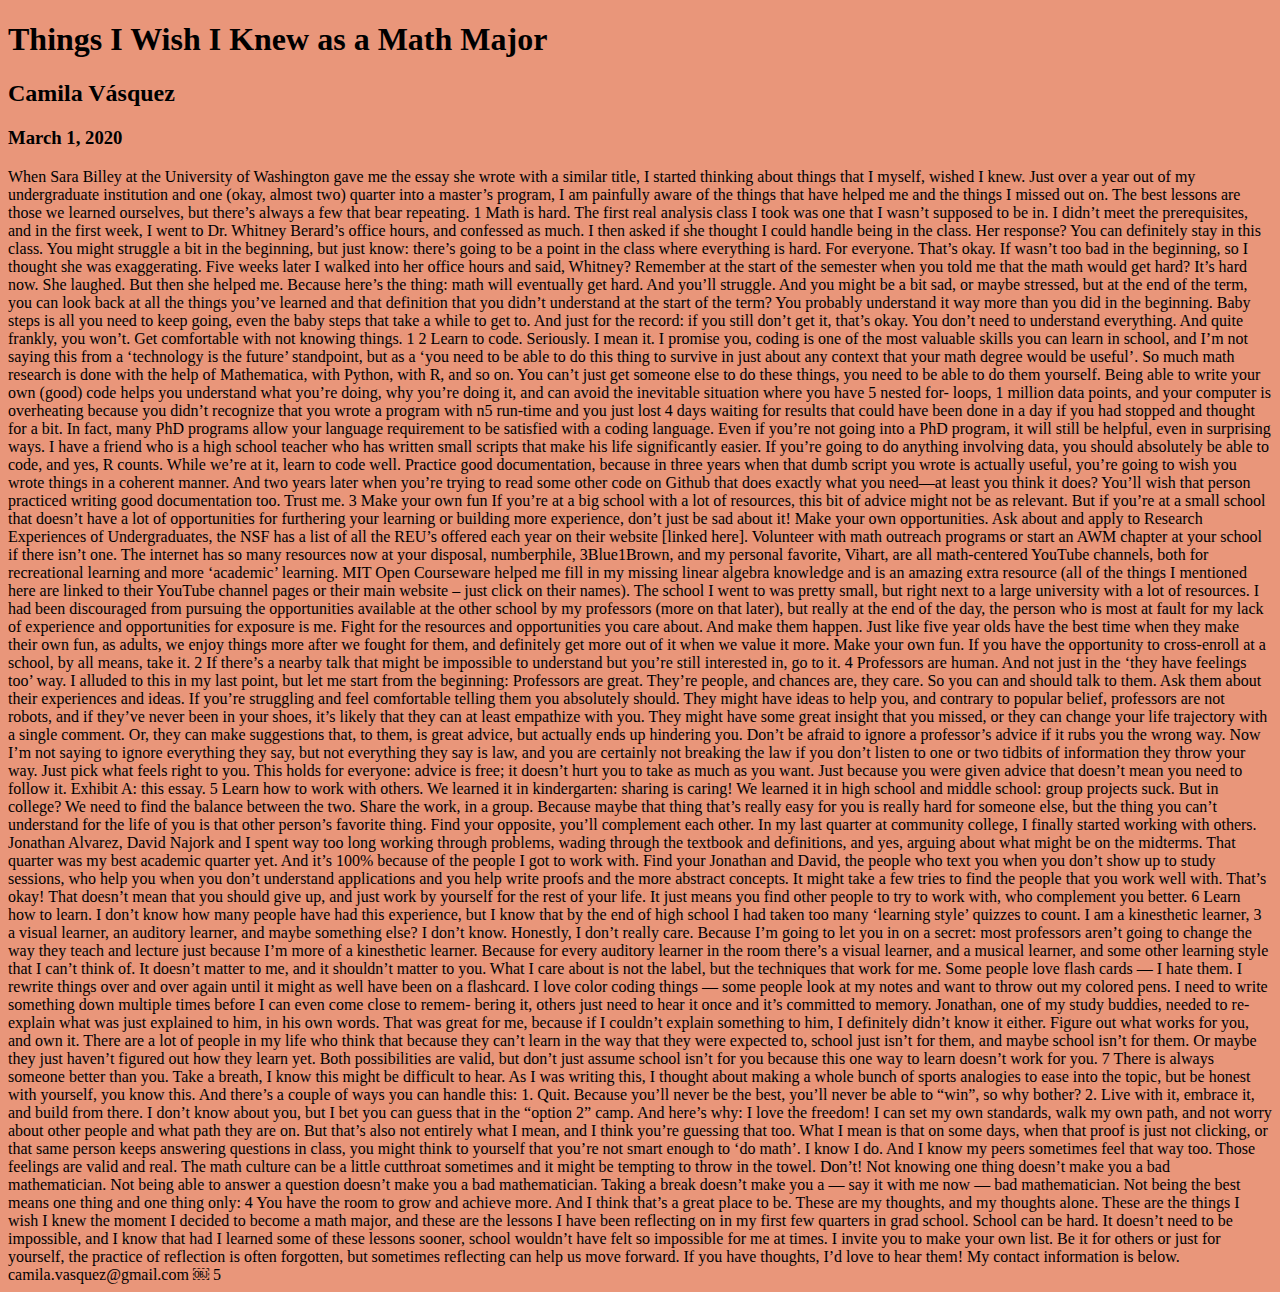
==== advice/index.html @ 8defc581 "more skeleton building" ====
<!DOCTYPE html>

<html>
  <head>
    <meta charset="utf-8">
    <link rel="stylesheet" href="/main.css">
    <title>Advice!</title>
  </head>
  <body>
      <h1>
      Things I Wish I Knew as a Math Major    
      </h1>
      <h2>
      Camila V&aacute;squez     
      </h2>
     <h3>
        March 1, 2020 
     </h3>
    
    When Sara Billey at the University of Washington gave me the essay she wrote with a similar title, 
    I started thinking about things that I myself, wished I knew. 
    Just over a year out of my undergraduate institution and one (okay, almost two) 
    quarter into a master’s program, I am painfully aware of the things that have
     helped me and the things I missed out on. The best lessons are those we 
     learned ourselves, but there’s always a few that bear repeating. 
    1 Math is hard. 
    The first real analysis class I took was one that I wasn’t supposed to be in. I didn’t meet the prerequisites, and in the first week, I went to Dr. Whitney Berard’s office hours, and confessed as much. I then asked if she thought I could handle being in the class. Her response? 
    You can definitely stay in this class. You might struggle a bit in the beginning, but just know: there’s going to be a point in the class where everything is hard. For everyone. That’s okay. 
    If wasn’t too bad in the beginning, so I thought she was exaggerating. Five weeks later I walked into her office hours and said, 
    Whitney? Remember at the start of the semester when you told me that the math would get hard? It’s hard now. 
    She laughed. But then she helped me. 
    Because here’s the thing: math will eventually get hard. And you’ll struggle. And you might be a bit sad, or maybe stressed, but at the end of the term, you can look back at all the things you’ve learned and that definition that you didn’t understand at the start of the term? You probably understand it way more than you did in the beginning. Baby steps is all you need to keep going, even the baby steps that take a while to get to. And just for the record: if you still don’t get it, that’s okay. You don’t need to understand everything. And quite frankly, you won’t. Get comfortable with not knowing things. 
    1 
    2 Learn to code. Seriously. I mean it. 
    I promise you, coding is one of the most valuable skills you can learn in school, and I’m not saying this from a ‘technology is the future’ standpoint, but as a ‘you need to be able to do this thing to survive in just about any context that your math degree would be useful’. 
    So much math research is done with the help of Mathematica, with Python, with R, and so on. You can’t just get someone else to do these things, you need to be able to do them yourself. Being able to write your own (good) code helps you understand what you’re doing, why you’re doing it, and can avoid the inevitable situation where you have 5 nested for- loops, 1 million data points, and your computer is overheating because you didn’t recognize that you wrote a program with n5 run-time and you just lost 4 days waiting for results that could have been done in a day if you had stopped and thought for a bit. In fact, many PhD programs allow your language requirement to be satisfied with a coding language. 
    Even if you’re not going into a PhD program, it will still be helpful, even in surprising ways. I have a friend who is a high school teacher who has written small scripts that make his life significantly easier. If you’re going to do anything involving data, you should absolutely be able to code, and yes, R counts. 
    While we’re at it, learn to code well. Practice good documentation, because in three years when that dumb script you wrote is actually useful, you’re going to wish you wrote things in a coherent manner. And two years later when you’re trying to read some other code on Github that does exactly what you need—at least you think it does? You’ll wish that person practiced writing good documentation too. Trust me. 
    3 Make your own fun 
    If you’re at a big school with a lot of resources, this bit of advice might not be as relevant. But if you’re at a small school that doesn’t have a lot of opportunities for furthering your learning or building more experience, don’t just be sad about it! Make your own opportunities. Ask about and apply to Research Experiences of Undergraduates, the NSF has a list of all the REU’s offered each year on their website [linked here]. Volunteer with math outreach programs or start an AWM chapter at your school if there isn’t one. 
    The internet has so many resources now at your disposal, numberphile, 3Blue1Brown, and my personal favorite, Vihart, are all math-centered YouTube channels, both for recreational learning and more ‘academic’ learning. MIT Open Courseware helped me fill in my missing linear algebra knowledge and is an amazing extra resource (all of the things I mentioned here are linked to their YouTube channel pages or their main website – just click on their names). 
    The school I went to was pretty small, but right next to a large university with a lot of resources. I had been discouraged from pursuing the opportunities available at the other school by my professors (more on that later), but really at the end of the day, the person who is most at fault for my lack of experience and opportunities for exposure is me. Fight for the resources and opportunities you care about. And make them happen. Just like five year olds have the best time when they make their own fun, as adults, we enjoy things more after we fought for them, and definitely get more out of it when we value it more. Make your own fun. If you have the opportunity to cross-enroll at a school, by all means, take it. 
    2 
    If there’s a nearby talk that might be impossible to understand but you’re still interested in, go to it. 
    4 Professors are human. And not just in the ‘they have feelings too’ way. 
    I alluded to this in my last point, but let me start from the beginning: Professors are great. They’re people, and chances are, they care. So you can and should talk to them. Ask them about their experiences and ideas. If you’re struggling and feel comfortable telling them you absolutely should. They might have ideas to help you, and contrary to popular belief, professors are not robots, and if they’ve never been in your shoes, it’s likely that they can at least empathize with you. They might have some great insight that you missed, or they can change your life trajectory with a single comment. 
    Or, they can make suggestions that, to them, is great advice, but actually ends up hindering you. Don’t be afraid to ignore a professor’s advice if it rubs you the wrong way. Now I’m not saying to ignore everything they say, but not everything they say is law, and you are certainly not breaking the law if you don’t listen to one or two tidbits of information they throw your way. Just pick what feels right to you. This holds for everyone: advice is free; it doesn’t hurt you to take as much as you want. Just because you were given advice that doesn’t mean you need to follow it. 
    Exhibit A: this essay. 
    5 Learn how to work with others. 
    We learned it in kindergarten: sharing is caring! We learned it in high school and middle school: group projects suck. But in college? We need to find the balance between the two. Share the work, in a group. 
    Because maybe that thing that’s really easy for you is really hard for someone else, but the thing you can’t understand for the life of you is that other person’s favorite thing. Find your opposite, you’ll complement each other. 
    In my last quarter at community college, I finally started working with others. Jonathan Alvarez, David Najork and I spent way too long working through problems, wading through the textbook and definitions, and yes, arguing about what might be on the midterms. That quarter was my best academic quarter yet. And it’s 100% because of the people I got to work with. Find your Jonathan and David, the people who text you when you don’t show up to study sessions, who help you when you don’t understand applications and you help write proofs and the more abstract concepts. 
    It might take a few tries to find the people that you work well with. That’s okay! That doesn’t mean that you should give up, and just work by yourself for the rest of your life. It just means you find other people to try to work with, who complement you better. 
    6 Learn how to learn. 
    I don’t know how many people have had this experience, but I know that by the end of high school I had taken too many ‘learning style’ quizzes to count. I am a kinesthetic learner, 
    3 
    a visual learner, an auditory learner, and maybe something else? I don’t know. Honestly, I don’t really care. 
    Because I’m going to let you in on a secret: most professors aren’t going to change the way they teach and lecture just because I’m more of a kinesthetic learner. Because for every auditory learner in the room there’s a visual learner, and a musical learner, and some other learning style that I can’t think of. It doesn’t matter to me, and it shouldn’t matter to you. 
    What I care about is not the label, but the techniques that work for me. Some people love flash cards — I hate them. I rewrite things over and over again until it might as well have been on a flashcard. 
    I love color coding things — some people look at my notes and want to throw out my colored pens. 
    I need to write something down multiple times before I can even come close to remem- bering it, others just need to hear it once and it’s committed to memory. 
    Jonathan, one of my study buddies, needed to re-explain what was just explained to him, in his own words. That was great for me, because if I couldn’t explain something to him, I definitely didn’t know it either. 
    Figure out what works for you, and own it. There are a lot of people in my life who think that because they can’t learn in the way that they were expected to, school just isn’t for them, and maybe school isn’t for them. Or maybe they just haven’t figured out how they learn yet. Both possibilities are valid, but don’t just assume school isn’t for you because this one way to learn doesn’t work for you. 
    7 There is always someone better than you. 
    Take a breath, I know this might be difficult to hear. 
    As I was writing this, I thought about making a whole bunch of sports analogies to ease into the topic, but be honest with yourself, you know this. And there’s a couple of ways you can handle this: 
    1. Quit. Because you’ll never be the best, you’ll never be able to “win”, so why bother? 
    2. Live with it, embrace it, and build from there. 
    I don’t know about you, but I bet you can guess that in the “option 2” camp. And here’s why: 
    I love the freedom! I can set my own standards, walk my own path, and not worry about other people and what path they are on. 
    But that’s also not entirely what I mean, and I think you’re guessing that too. 
    What I mean is that on some days, when that proof is just not clicking, or that same person keeps answering questions in class, you might think to yourself that you’re not smart enough to ‘do math’. I know I do. And I know my peers sometimes feel that way too. Those feelings are valid and real. The math culture can be a little cutthroat sometimes and it might be tempting to throw in the towel. Don’t! Not knowing one thing doesn’t make you a bad mathematician. Not being able to answer a question doesn’t make you a bad mathematician. Taking a break doesn’t make you a — say it with me now — bad mathematician. 
    Not being the best means one thing and one thing only: 4 
    You have the room to grow and achieve more. And I think that’s a great place to be. 
    These are my thoughts, and my thoughts alone. These are the things I wish I knew the moment I decided to become a math major, and these are the lessons I have been reflecting on in my first few quarters in grad school. School can be hard. It doesn’t need to be impossible, and I know that had I learned some of these lessons sooner, school wouldn’t have felt so impossible for me at times. I invite you to make your own list. Be it for others or just for yourself, the practice of reflection is often forgotten, but sometimes reflecting can help us move forward. If you have thoughts, I’d love to hear them! My contact information is below. 
    camila.vasquez@gmail.com 
    ￼
    5 
    
  </body>
</html>
---- main.css ----
body {
    background-color: darksalmon;

}
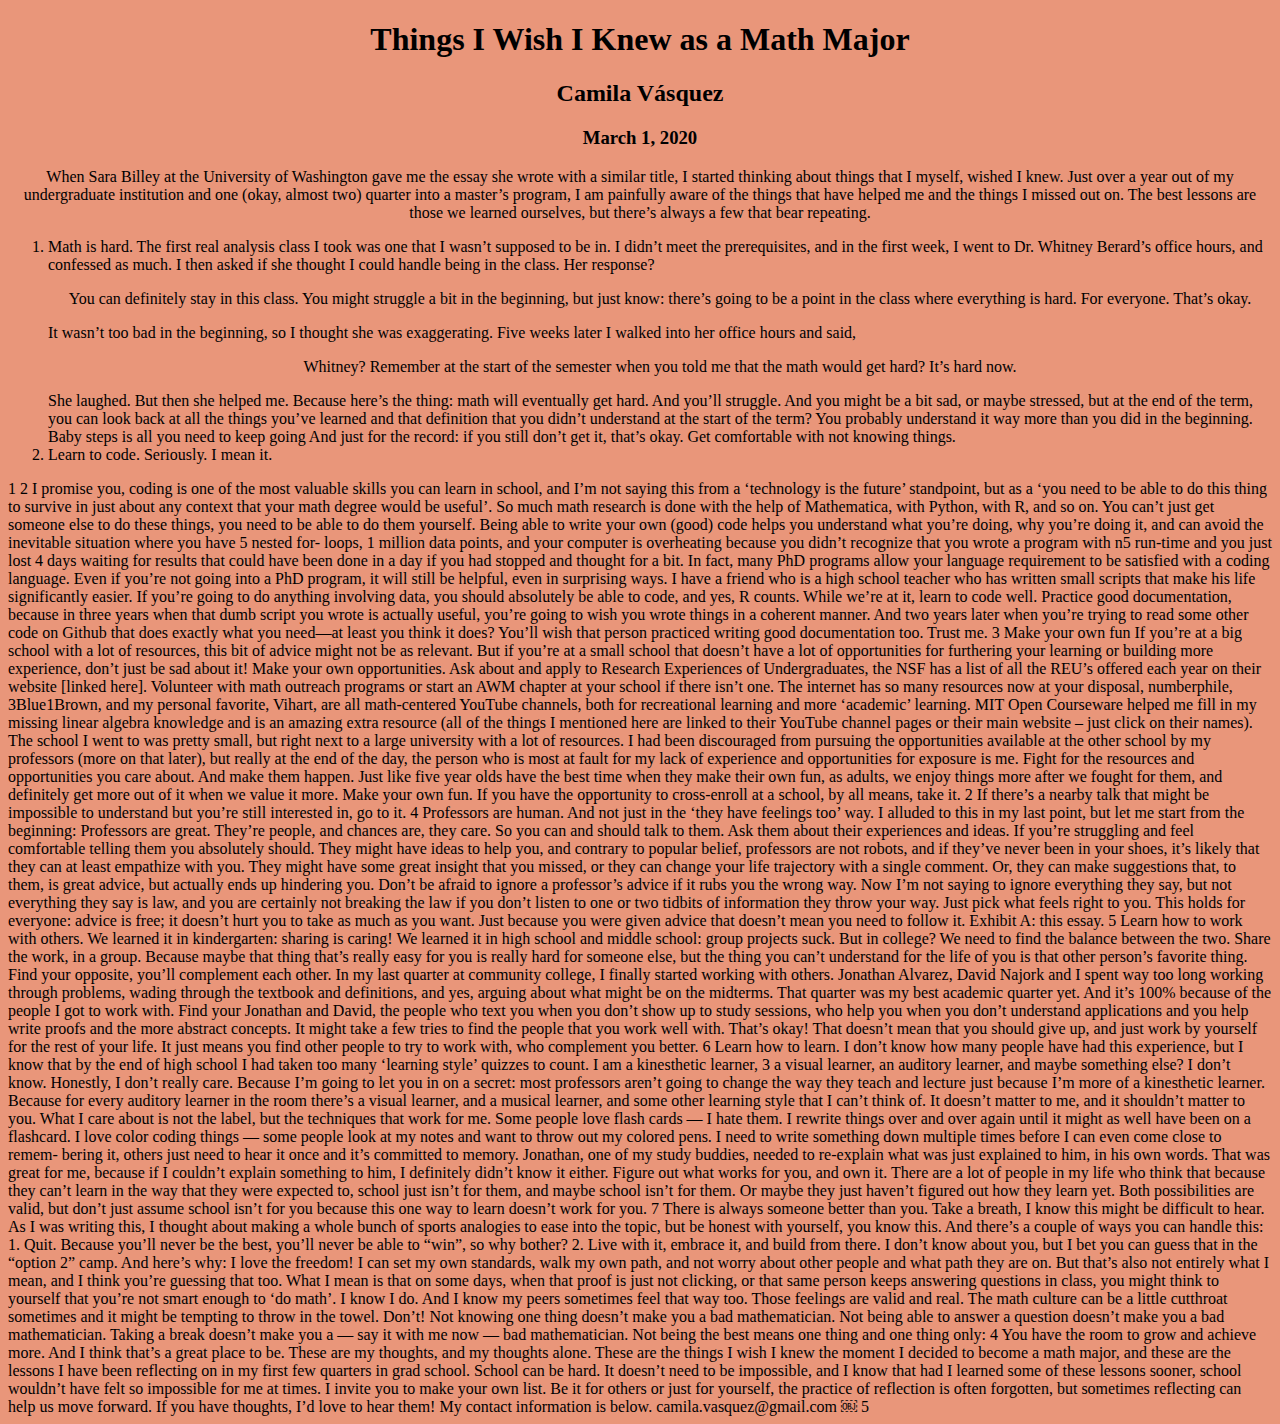
==== commit b308b63a: "trying?" ====
--- a/advice/index.html
+++ b/advice/index.html
@@ -16,22 +16,49 @@
      <h3>
         March 1, 2020 
      </h3>
-    
-    When Sara Billey at the University of Washington gave me the essay she wrote with a similar title, 
-    I started thinking about things that I myself, wished I knew. 
-    Just over a year out of my undergraduate institution and one (okay, almost two) 
+    <p align="center">
+         When Sara Billey at the University of Washington gave me the essay she wrote with a similar title, 
+    I started thinking about things that I myself, wished I knew.  Just over a year out of my undergraduate institution and one (okay, almost two) 
     quarter into a master’s program, I am painfully aware of the things that have
      helped me and the things I missed out on. The best lessons are those we 
      learned ourselves, but there’s always a few that bear repeating. 
-    1 Math is hard. 
-    The first real analysis class I took was one that I wasn’t supposed to be in. I didn’t meet the prerequisites, and in the first week, I went to Dr. Whitney Berard’s office hours, and confessed as much. I then asked if she thought I could handle being in the class. Her response? 
-    You can definitely stay in this class. You might struggle a bit in the beginning, but just know: there’s going to be a point in the class where everything is hard. For everyone. That’s okay. 
-    If wasn’t too bad in the beginning, so I thought she was exaggerating. Five weeks later I walked into her office hours and said, 
-    Whitney? Remember at the start of the semester when you told me that the math would get hard? It’s hard now. 
-    She laughed. But then she helped me. 
-    Because here’s the thing: math will eventually get hard. And you’ll struggle. And you might be a bit sad, or maybe stressed, but at the end of the term, you can look back at all the things you’ve learned and that definition that you didn’t understand at the start of the term? You probably understand it way more than you did in the beginning. Baby steps is all you need to keep going, even the baby steps that take a while to get to. And just for the record: if you still don’t get it, that’s okay. You don’t need to understand everything. And quite frankly, you won’t. Get comfortable with not knowing things. 
+    </p>
+   
+   <ol>
+       <li>
+           Math is hard. 
+    The first real analysis class I took was one that I wasn’t supposed to be in. I didn’t meet the prerequisites, 
+    and in the first week, I went to Dr. Whitney Berard’s office hours, 
+    and confessed as much. I then asked if she thought I could handle being in 
+    the class. Her response? 
+    <p align ="center">
+        You can definitely stay in this class. You might struggle a bit in the beginning, but just know: there’s going to be a point in
+         the class where everything is hard. For everyone. That’s okay. 
+    </p>
+    
+    It wasn’t too bad in the beginning, so I thought she was exaggerating. 
+    Five weeks later I walked into her office hours and said, 
+    <p align="center">
+         Whitney? Remember at the start of the semester when
+         you told me that the math would get hard? It’s hard now. 
+    </p>
+    She laughed. But then she helped me.  Because here’s the thing: math will eventually get hard. 
+    And you’ll struggle. And you might be a bit sad, or maybe stressed,
+    but at the end of the term, you can look back at all the things
+    you’ve learned and that definition that you didn’t understand at the start
+    of the term? You probably understand it way more than you did in the beginning.
+    Baby steps is all you need to keep going
+    And just for the record: if you still don’t get it, that’s okay.
+    Get comfortable with not knowing things. 
+       </li>
+       <li>
+           Learn to code. Seriously. I mean it. 
+       </li>
+   </ol>
+
+      
     1 
-    2 Learn to code. Seriously. I mean it. 
+    2 
     I promise you, coding is one of the most valuable skills you can learn in school, and I’m not saying this from a ‘technology is the future’ standpoint, but as a ‘you need to be able to do this thing to survive in just about any context that your math degree would be useful’. 
     So much math research is done with the help of Mathematica, with Python, with R, and so on. You can’t just get someone else to do these things, you need to be able to do them yourself. Being able to write your own (good) code helps you understand what you’re doing, why you’re doing it, and can avoid the inevitable situation where you have 5 nested for- loops, 1 million data points, and your computer is overheating because you didn’t recognize that you wrote a program with n5 run-time and you just lost 4 days waiting for results that could have been done in a day if you had stopped and thought for a bit. In fact, many PhD programs allow your language requirement to be satisfied with a coding language. 
     Even if you’re not going into a PhD program, it will still be helpful, even in surprising ways. I have a friend who is a high school teacher who has written small scripts that make his life significantly easier. If you’re going to do anything involving data, you should absolutely be able to code, and yes, R counts. 
--- a/main.css
+++ b/main.css
@@ -1,4 +1,33 @@
 body {
     background-color: darksalmon;
-
-}+}
+h1 {
+    text-align: center;
+  }
+  h2 {
+    text-align: center;
+  }
+  
+  h3 {
+    text-align: center;
+  }/* To DO: make menu a better color*/
+  ul {
+    list-style-type: none;
+    margin: 0;
+    padding: 0;
+    width: 200px;
+    background-color: #f1f1f1;
+  }
+  
+  li a {
+    display: block;
+    color: #000;
+    padding: 8px 16px;
+    text-decoration: none;
+  }
+  
+  /* Change the link color on hover */
+  li a:hover {
+    background-color: #555;
+    color: white;
+  }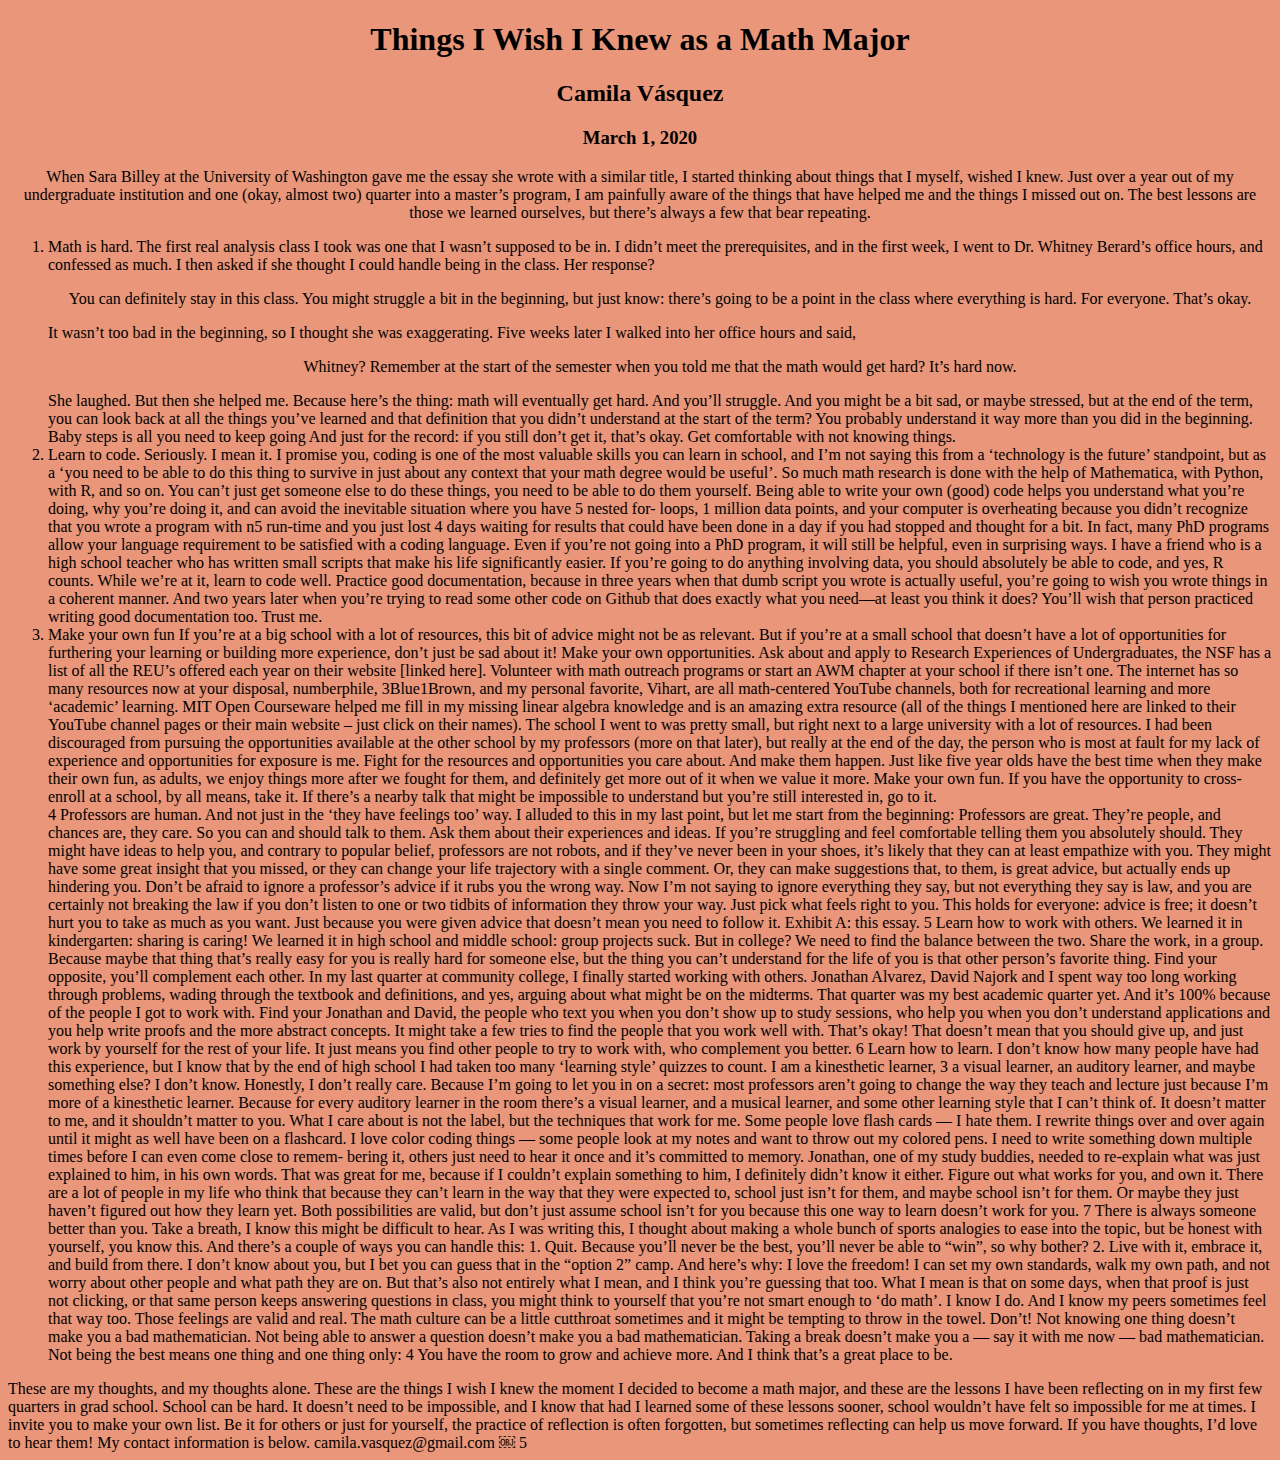
==== commit 445715e0: "progress" ====
--- a/advice/index.html
+++ b/advice/index.html
@@ -53,23 +53,21 @@
        </li>
        <li>
            Learn to code. Seriously. I mean it. 
-       </li>
-   </ol>
-
-      
-    1 
-    2 
+       
     I promise you, coding is one of the most valuable skills you can learn in school, and I’m not saying this from a ‘technology is the future’ standpoint, but as a ‘you need to be able to do this thing to survive in just about any context that your math degree would be useful’. 
     So much math research is done with the help of Mathematica, with Python, with R, and so on. You can’t just get someone else to do these things, you need to be able to do them yourself. Being able to write your own (good) code helps you understand what you’re doing, why you’re doing it, and can avoid the inevitable situation where you have 5 nested for- loops, 1 million data points, and your computer is overheating because you didn’t recognize that you wrote a program with n5 run-time and you just lost 4 days waiting for results that could have been done in a day if you had stopped and thought for a bit. In fact, many PhD programs allow your language requirement to be satisfied with a coding language. 
     Even if you’re not going into a PhD program, it will still be helpful, even in surprising ways. I have a friend who is a high school teacher who has written small scripts that make his life significantly easier. If you’re going to do anything involving data, you should absolutely be able to code, and yes, R counts. 
     While we’re at it, learn to code well. Practice good documentation, because in three years when that dumb script you wrote is actually useful, you’re going to wish you wrote things in a coherent manner. And two years later when you’re trying to read some other code on Github that does exactly what you need—at least you think it does? You’ll wish that person practiced writing good documentation too. Trust me. 
-    3 Make your own fun 
+     </li>
+     <li>
+        Make your own fun 
     If you’re at a big school with a lot of resources, this bit of advice might not be as relevant. But if you’re at a small school that doesn’t have a lot of opportunities for furthering your learning or building more experience, don’t just be sad about it! Make your own opportunities. Ask about and apply to Research Experiences of Undergraduates, the NSF has a list of all the REU’s offered each year on their website [linked here]. Volunteer with math outreach programs or start an AWM chapter at your school if there isn’t one. 
     The internet has so many resources now at your disposal, numberphile, 3Blue1Brown, and my personal favorite, Vihart, are all math-centered YouTube channels, both for recreational learning and more ‘academic’ learning. MIT Open Courseware helped me fill in my missing linear algebra knowledge and is an amazing extra resource (all of the things I mentioned here are linked to their YouTube channel pages or their main website – just click on their names). 
     The school I went to was pretty small, but right next to a large university with a lot of resources. I had been discouraged from pursuing the opportunities available at the other school by my professors (more on that later), but really at the end of the day, the person who is most at fault for my lack of experience and opportunities for exposure is me. Fight for the resources and opportunities you care about. And make them happen. Just like five year olds have the best time when they make their own fun, as adults, we enjoy things more after we fought for them, and definitely get more out of it when we value it more. Make your own fun. If you have the opportunity to cross-enroll at a school, by all means, take it. 
-    2 
+    
     If there’s a nearby talk that might be impossible to understand but you’re still interested in, go to it. 
-    4 Professors are human. And not just in the ‘they have feelings too’ way. 
+     </li>
+     4 Professors are human. And not just in the ‘they have feelings too’ way. 
     I alluded to this in my last point, but let me start from the beginning: Professors are great. They’re people, and chances are, they care. So you can and should talk to them. Ask them about their experiences and ideas. If you’re struggling and feel comfortable telling them you absolutely should. They might have ideas to help you, and contrary to popular belief, professors are not robots, and if they’ve never been in your shoes, it’s likely that they can at least empathize with you. They might have some great insight that you missed, or they can change your life trajectory with a single comment. 
     Or, they can make suggestions that, to them, is great advice, but actually ends up hindering you. Don’t be afraid to ignore a professor’s advice if it rubs you the wrong way. Now I’m not saying to ignore everything they say, but not everything they say is law, and you are certainly not breaking the law if you don’t listen to one or two tidbits of information they throw your way. Just pick what feels right to you. This holds for everyone: advice is free; it doesn’t hurt you to take as much as you want. Just because you were given advice that doesn’t mean you need to follow it. 
     Exhibit A: this essay. 
@@ -100,10 +98,19 @@
     But that’s also not entirely what I mean, and I think you’re guessing that too. 
     What I mean is that on some days, when that proof is just not clicking, or that same person keeps answering questions in class, you might think to yourself that you’re not smart enough to ‘do math’. I know I do. And I know my peers sometimes feel that way too. Those feelings are valid and real. The math culture can be a little cutthroat sometimes and it might be tempting to throw in the towel. Don’t! Not knowing one thing doesn’t make you a bad mathematician. Not being able to answer a question doesn’t make you a bad mathematician. Taking a break doesn’t make you a — say it with me now — bad mathematician. 
     Not being the best means one thing and one thing only: 4 
-    You have the room to grow and achieve more. And I think that’s a great place to be. 
-    These are my thoughts, and my thoughts alone. These are the things I wish I knew the moment I decided to become a math major, and these are the lessons I have been reflecting on in my first few quarters in grad school. School can be hard. It doesn’t need to be impossible, and I know that had I learned some of these lessons sooner, school wouldn’t have felt so impossible for me at times. -I invite you to make your own list. Be it for others or just for yourself, the practice of reflection is often forgotten, but sometimes reflecting can help us move forward. -If you have thoughts, I’d love to hear them! My contact information is below. 
+    You have the room to grow and achieve more.
+     And I think that’s a great place to be. 
+     </ol>
+    These are my thoughts, and my thoughts alone. 
+    These are the things I wish I knew the moment I decided to become a math major,
+     and these are the lessons I have been reflecting on in my first few quarters 
+     in grad school. School can be hard. It doesn’t need to be impossible, 
+     and I know that had I learned some of these lessons sooner, 
+     school wouldn’t have felt so impossible for me at times.
+     I invite you to make your own list. Be it for others or just for yourself,
+      the practice of reflection is often forgotten, but sometimes reflecting 
+      can help us move forward. If you have thoughts, I’d love to hear them! 
+      My contact information is below. 
     camila.vasquez@gmail.com 
     ￼
     5 
--- a/main.css
+++ b/main.css
@@ -10,13 +10,14 @@
   
   h3 {
     text-align: center;
-  }/* To DO: make menu a better color*/
+  }
   ul {
+    text-align: center;
     list-style-type: none;
     margin: 0;
     padding: 0;
     width: 200px;
-    background-color: #f1f1f1;
+    background-color: indianred;
   }
   
   li a {
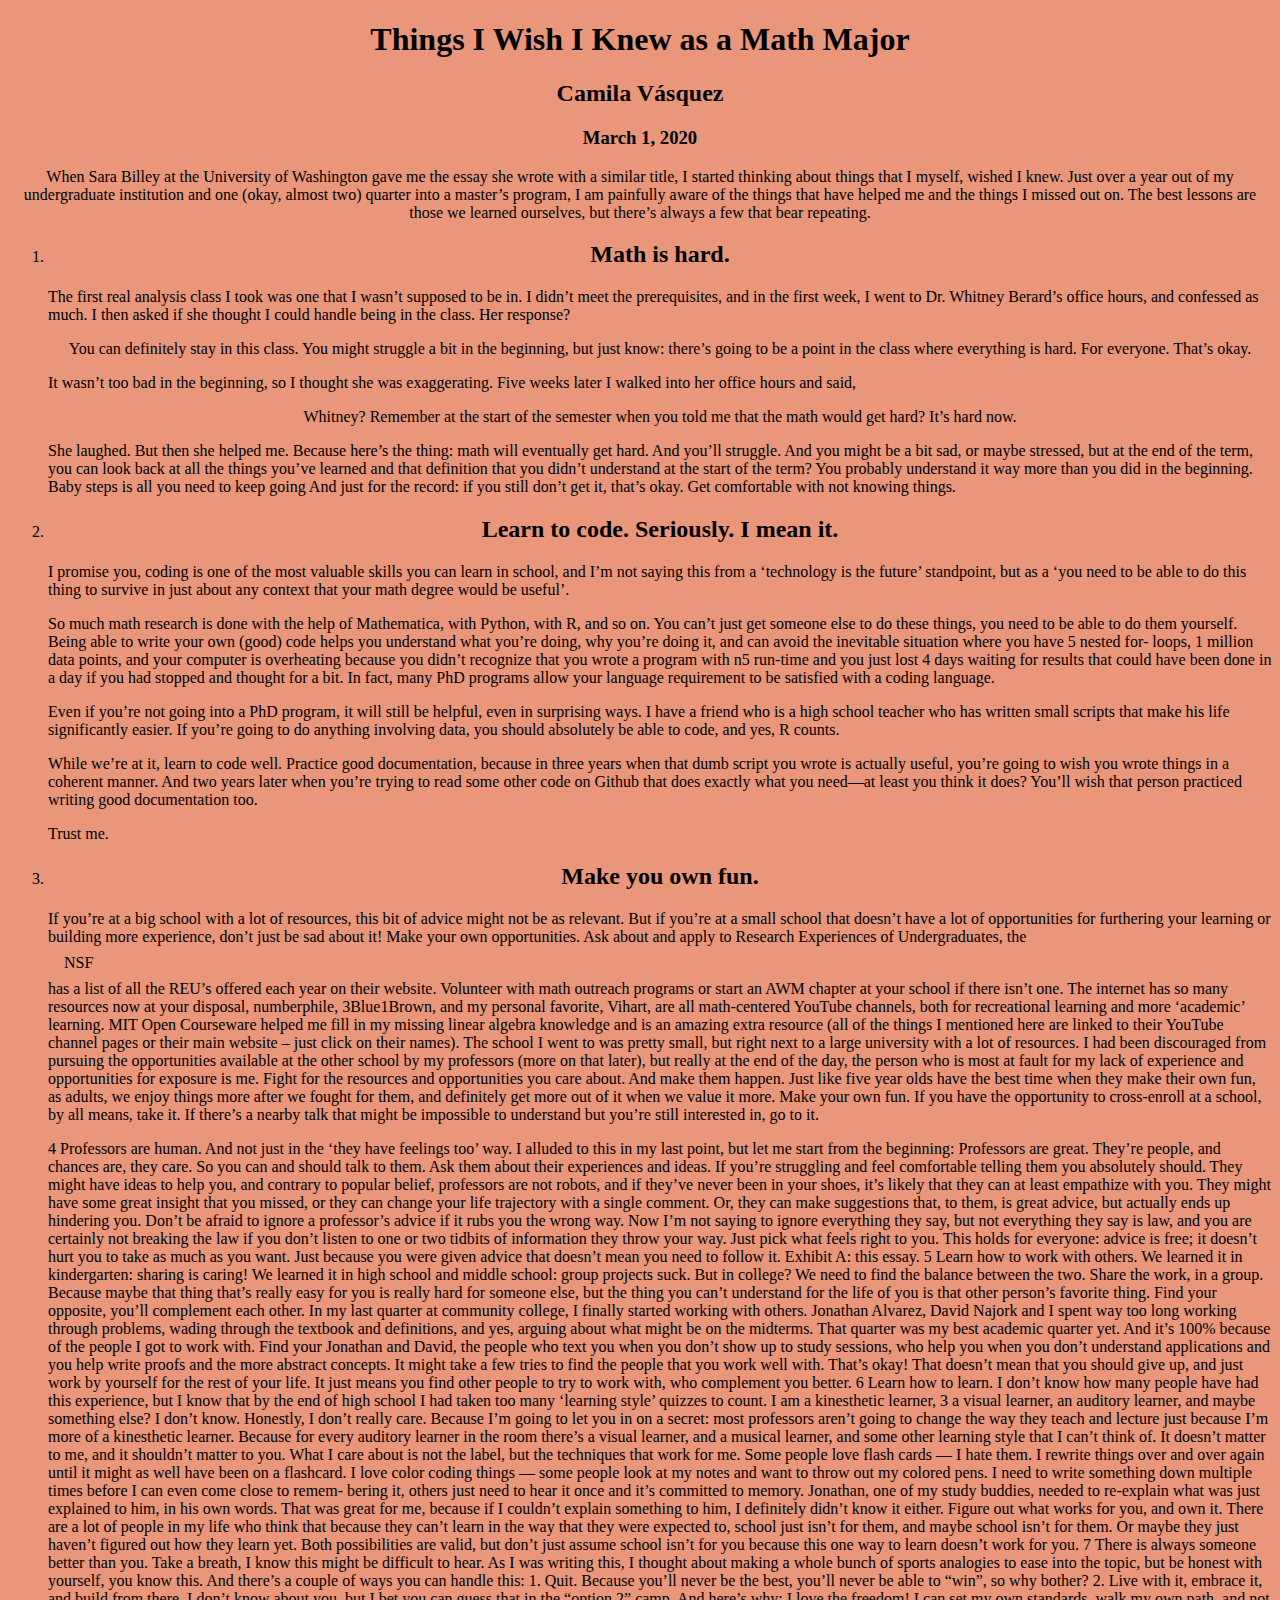
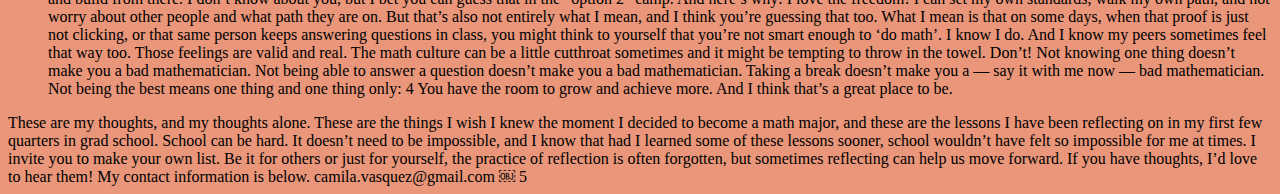
==== commit c82d5a48: "more changes" ====
--- a/advice/index.html
+++ b/advice/index.html
@@ -26,7 +26,7 @@
    
    <ol>
        <li>
-           Math is hard. 
+          <h2>Math is hard.</h2>
     The first real analysis class I took was one that I wasn’t supposed to be in. I didn’t meet the prerequisites, 
     and in the first week, I went to Dr. Whitney Berard’s office hours, 
     and confessed as much. I then asked if she thought I could handle being in 
@@ -50,23 +50,62 @@
     Baby steps is all you need to keep going
     And just for the record: if you still don’t get it, that’s okay.
     Get comfortable with not knowing things. 
-       </li>
-       <li>
-           Learn to code. Seriously. I mean it. 
-       
-    I promise you, coding is one of the most valuable skills you can learn in school, and I’m not saying this from a ‘technology is the future’ standpoint, but as a ‘you need to be able to do this thing to survive in just about any context that your math degree would be useful’. 
-    So much math research is done with the help of Mathematica, with Python, with R, and so on. You can’t just get someone else to do these things, you need to be able to do them yourself. Being able to write your own (good) code helps you understand what you’re doing, why you’re doing it, and can avoid the inevitable situation where you have 5 nested for- loops, 1 million data points, and your computer is overheating because you didn’t recognize that you wrote a program with n5 run-time and you just lost 4 days waiting for results that could have been done in a day if you had stopped and thought for a bit. In fact, many PhD programs allow your language requirement to be satisfied with a coding language. 
-    Even if you’re not going into a PhD program, it will still be helpful, even in surprising ways. I have a friend who is a high school teacher who has written small scripts that make his life significantly easier. If you’re going to do anything involving data, you should absolutely be able to code, and yes, R counts. 
-    While we’re at it, learn to code well. Practice good documentation, because in three years when that dumb script you wrote is actually useful, you’re going to wish you wrote things in a coherent manner. And two years later when you’re trying to read some other code on Github that does exactly what you need—at least you think it does? You’ll wish that person practiced writing good documentation too. Trust me. 
-     </li>
-     <li>
-        Make your own fun 
-    If you’re at a big school with a lot of resources, this bit of advice might not be as relevant. But if you’re at a small school that doesn’t have a lot of opportunities for furthering your learning or building more experience, don’t just be sad about it! Make your own opportunities. Ask about and apply to Research Experiences of Undergraduates, the NSF has a list of all the REU’s offered each year on their website [linked here]. Volunteer with math outreach programs or start an AWM chapter at your school if there isn’t one. 
-    The internet has so many resources now at your disposal, numberphile, 3Blue1Brown, and my personal favorite, Vihart, are all math-centered YouTube channels, both for recreational learning and more ‘academic’ learning. MIT Open Courseware helped me fill in my missing linear algebra knowledge and is an amazing extra resource (all of the things I mentioned here are linked to their YouTube channel pages or their main website – just click on their names). 
+      </li>
+    <li>
+      <h2>Learn to code. Seriously. I mean it. </h2>
+    <p>
+     I promise you, coding is one of the most valuable skills you can learn in school,
+      and I’m not saying this from a ‘technology is the future’ standpoint,
+      but as a ‘you need to be able to do this thing to survive in just about any context that your math degree would be useful’.
+    </p>
+    <p>
+      So much math research is done with the help of Mathematica, with Python, with R,
+      and so on. You can’t just get someone else to do these things,
+      you need to be able to do them yourself. Being able to write your own (good) code
+      helps you understand what you’re doing, why you’re doing it,
+      and can avoid the inevitable situation where you have 5 nested for- loops, 
+      1 million data points, and your computer is overheating because you didn’t 
+      recognize that you wrote a program with n5 run-time and you just lost 4 days 
+      waiting for results that could have been done in a day if you had stopped and 
+      thought for a bit. In fact, many PhD programs allow your language requirement
+      to be satisfied with a coding language.
+    </p>
+    <p>
+    Even if you’re not going into a PhD program, it will still be helpful, 
+    even in surprising ways. I have a friend who is a high school teacher who has 
+    written small scripts that make his life significantly easier. 
+    If you’re going to do anything involving data, you should absolutely be able to 
+    code, and yes, R counts. 
+    </p>
+    <p>
+    While we’re at it, learn to code well. 
+    Practice good documentation, because in three years when that dumb script 
+    you wrote is actually useful, you’re going to wish you wrote things in a 
+    coherent manner. And two years later when you’re trying to read some other 
+    code on Github that does exactly what you need—at least you think it does? 
+    You’ll wish that person practiced writing good documentation too. 
+    </p>
+    Trust me. 
+    </li>
+    <li>
+      <h2>Make you own fun.</h2>
+      <p>
+    If you’re at a big school with a lot of resources, this bit of advice might not be as relevant. 
+    But if you’re at a small school that doesn’t have a lot of opportunities for furthering your learning or building more experience, 
+    don’t just be sad about it! Make your own opportunities. 
+    Ask about and apply to Research Experiences of Undergraduates, the <a href="https://www.nsf.gov/crssprgm/reu/reu_search.jsp"> NSF</a> 
+    has a list of all the REU’s offered each year on their website. 
+    Volunteer with math outreach programs or start an AWM chapter at your school if there isn’t one. 
+    The internet has so many resources now at your disposal, numberphile, 3Blue1Brown, and my personal favorite, 
+    Vihart, are all math-centered YouTube channels, both for recreational learning 
+    and more ‘academic’ learning. MIT Open Courseware helped me fill in my missing linear algebra knowledge 
+    and is an amazing extra resource 
+    (all of the things I mentioned here are linked to their YouTube channel pages or their main website – just click on their names). 
     The school I went to was pretty small, but right next to a large university with a lot of resources. I had been discouraged from pursuing the opportunities available at the other school by my professors (more on that later), but really at the end of the day, the person who is most at fault for my lack of experience and opportunities for exposure is me. Fight for the resources and opportunities you care about. And make them happen. Just like five year olds have the best time when they make their own fun, as adults, we enjoy things more after we fought for them, and definitely get more out of it when we value it more. Make your own fun. If you have the opportunity to cross-enroll at a school, by all means, take it. 
     
     If there’s a nearby talk that might be impossible to understand but you’re still interested in, go to it. 
-     </li>
+        </p>
+  </li>
      4 Professors are human. And not just in the ‘they have feelings too’ way. 
     I alluded to this in my last point, but let me start from the beginning: Professors are great. They’re people, and chances are, they care. So you can and should talk to them. Ask them about their experiences and ideas. If you’re struggling and feel comfortable telling them you absolutely should. They might have ideas to help you, and contrary to popular belief, professors are not robots, and if they’ve never been in your shoes, it’s likely that they can at least empathize with you. They might have some great insight that you missed, or they can change your life trajectory with a single comment. 
     Or, they can make suggestions that, to them, is great advice, but actually ends up hindering you. Don’t be afraid to ignore a professor’s advice if it rubs you the wrong way. Now I’m not saying to ignore everything they say, but not everything they say is law, and you are certainly not breaking the law if you don’t listen to one or two tidbits of information they throw your way. Just pick what feels right to you. This holds for everyone: advice is free; it doesn’t hurt you to take as much as you want. Just because you were given advice that doesn’t mean you need to follow it. 
--- a/main.css
+++ b/main.css
@@ -1,5 +1,71 @@
 body {
     background-color: darksalmon;
+    margin: 50;
+}
+* {
+  box-sizing: border-box;
+}
+.header {
+  border-radius: 10px;
+  background-color:darkseagreen;
+  text-align: center;
+  padding: 30px;
+  width: 100%;
+  height: 120px;
+  text-align: center;
+}
+
+
+/* Style the footer */
+.footer {
+  background-color:indianred;
+  padding: 10px;
+  text-align: center;
+}
+
+.column {
+  float: left;
+  top: 150px;
+  width: 25%;
+  padding: 10px;
+}
+.row:after {
+  content: "";
+  display: table;
+  clear: both;
+}
+.content {
+float: left;
+width: 75%;
+padding: 20px;
+}
+
+/* Style the top navigation bar */
+.sidenav {
+  height: 100%;
+  width: 200px;
+  position: fixed;
+  z-index: 1;
+  top: 150px;
+  left: 10px;
+  overflow-x: hidden;
+  background-color:indianred;
+}
+
+/* Style the topnav links */
+.sidenav a {
+  float: left;
+  display: block;
+  color: #f2f2f2;
+  text-align: center;
+  padding: 14px 16px;
+  text-decoration: none;
+}
+
+/* Change color on hover */
+.sidenav a:hover {
+  background-color: #ddd;
+  color: black;
 }
 h1 {
     text-align: center;
@@ -11,14 +77,6 @@
   h3 {
     text-align: center;
   }
-  ul {
-    text-align: center;
-    list-style-type: none;
-    margin: 0;
-    padding: 0;
-    width: 200px;
-    background-color: indianred;
-  }
   
   li a {
     display: block;
@@ -27,8 +85,3 @@
     text-decoration: none;
   }
   
-  /* Change the link color on hover */
-  li a:hover {
-    background-color: #555;
-    color: white;
-  }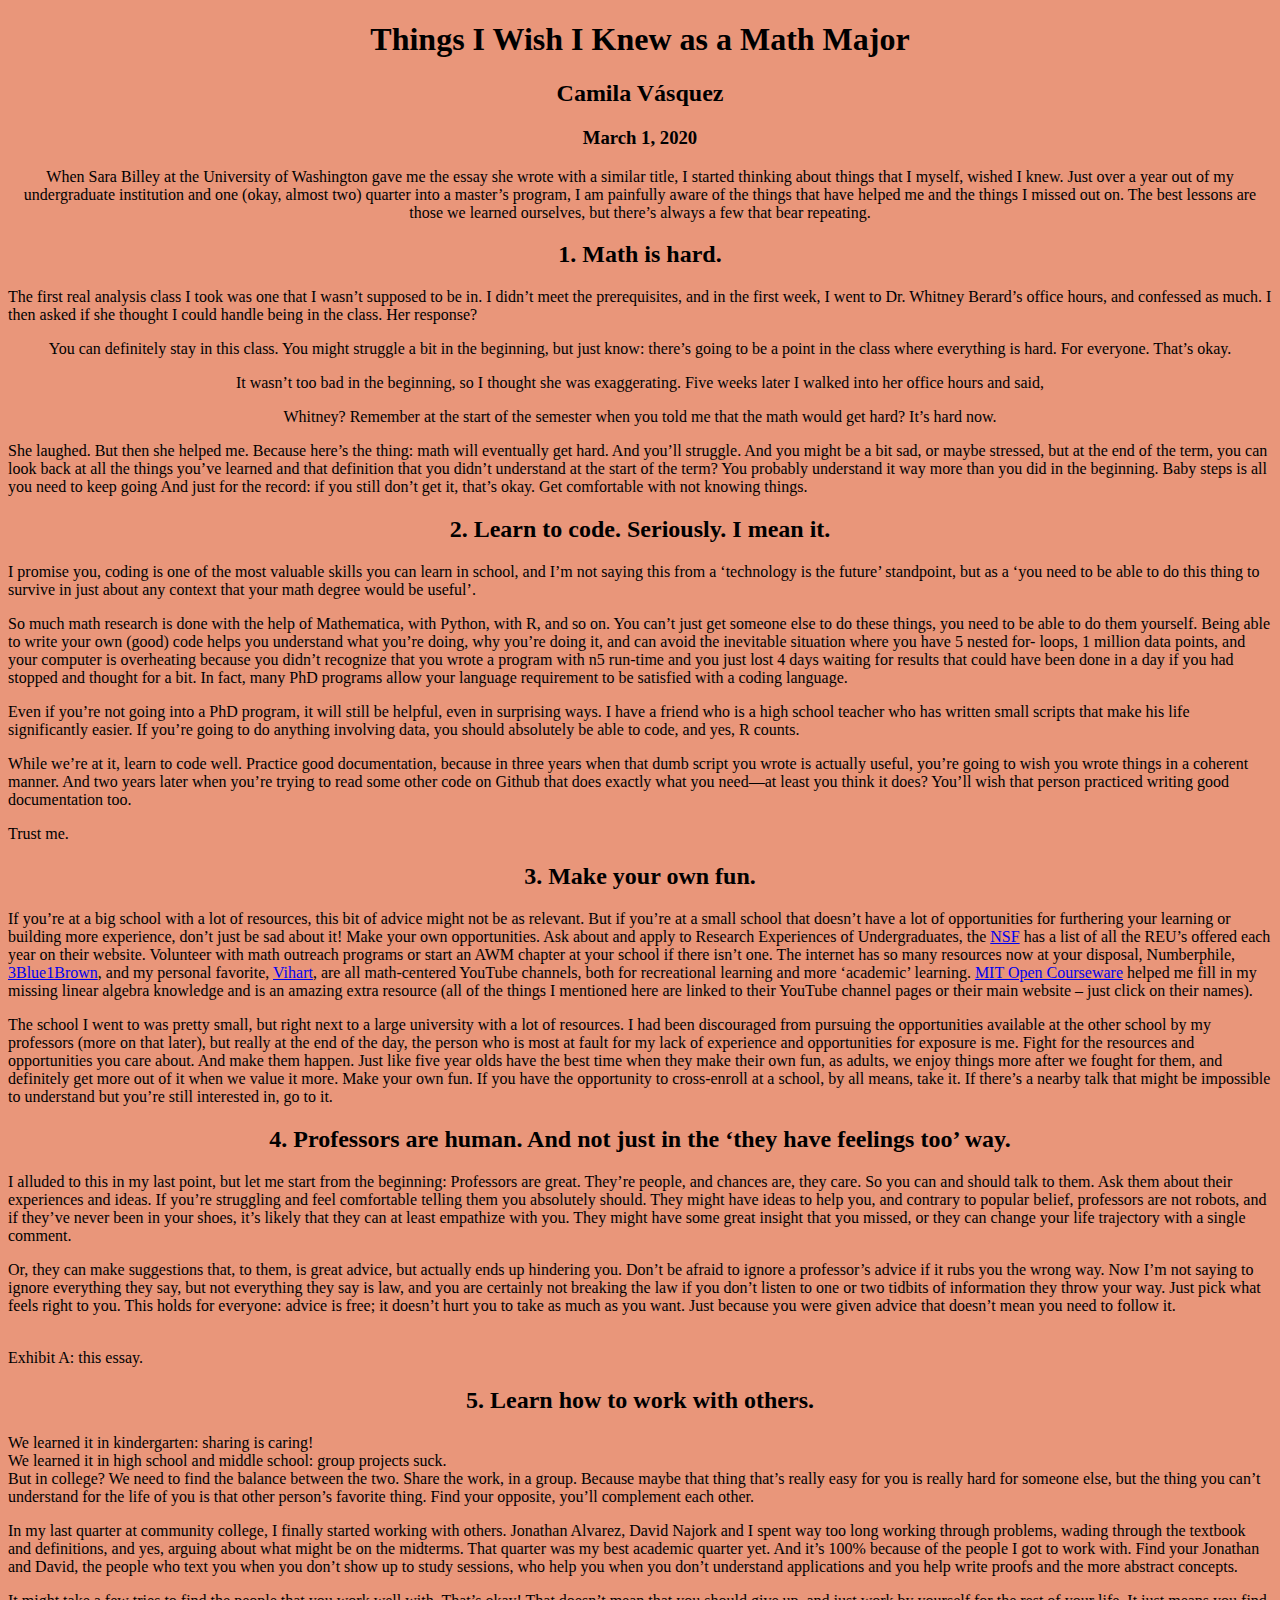
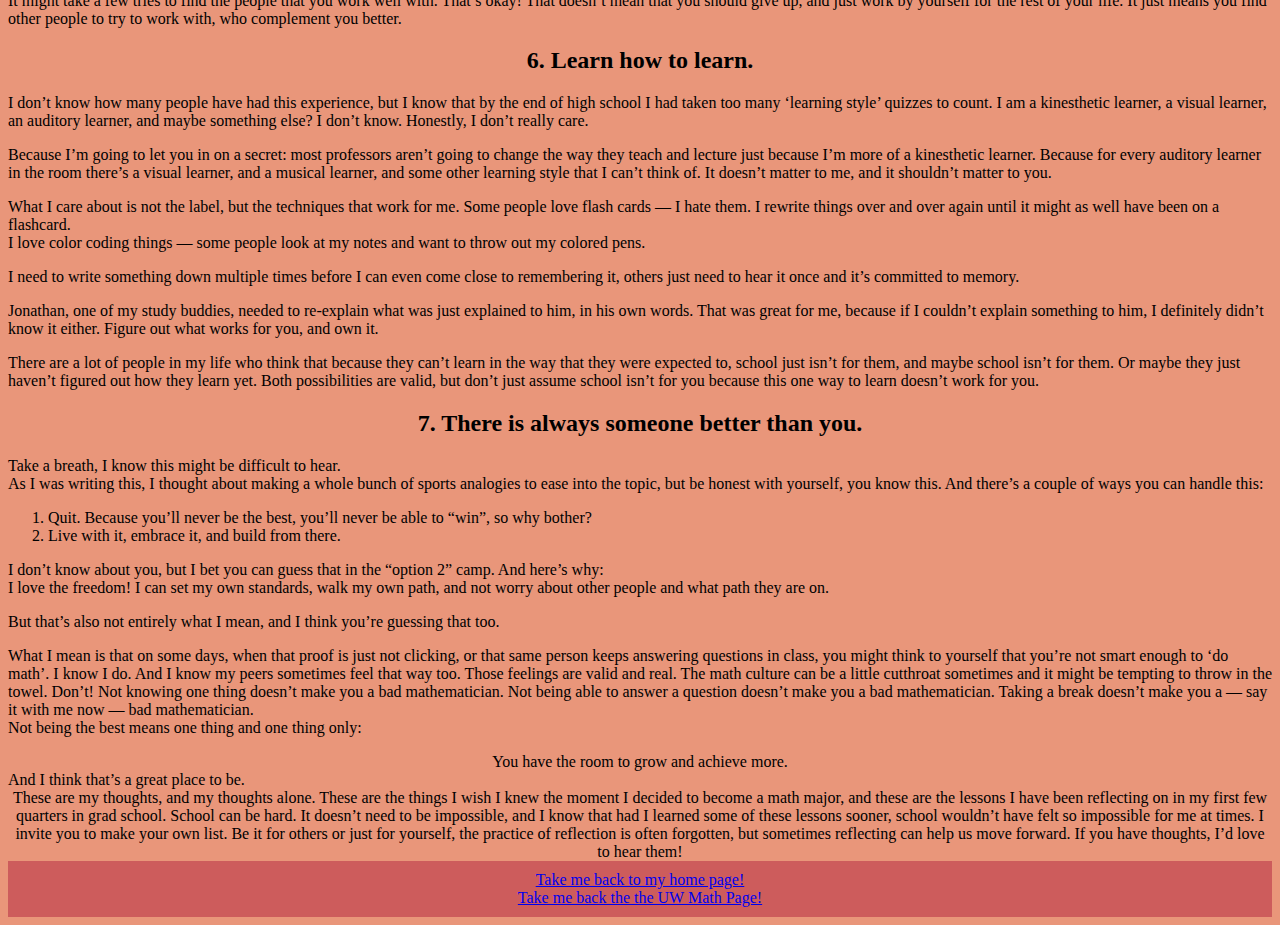
==== commit e426269a: "advice page is done" ====
--- a/advice/index.html
+++ b/advice/index.html
@@ -24,24 +24,26 @@
      learned ourselves, but there’s always a few that bear repeating. 
     </p>
    
-   <ol>
-       <li>
-          <h2>Math is hard.</h2>
-    The first real analysis class I took was one that I wasn’t supposed to be in. I didn’t meet the prerequisites, 
-    and in the first week, I went to Dr. Whitney Berard’s office hours, 
-    and confessed as much. I then asked if she thought I could handle being in 
-    the class. Her response? 
-    <p align ="center">
+     <h2>1. Math is hard.</h2>
+        <p align="left">
+            The first real analysis class I took was one that I wasn’t supposed to be in. I didn’t meet the prerequisites, 
+            and in the first week, I went to Dr. Whitney Berard’s office hours, 
+            and confessed as much. I then asked if she thought I could handle being in 
+            the class. Her response? 
+        </p>
+        <p align ="center">
         You can definitely stay in this class. You might struggle a bit in the beginning, but just know: there’s going to be a point in
          the class where everything is hard. For everyone. That’s okay. 
-    </p>
-    
-    It wasn’t too bad in the beginning, so I thought she was exaggerating. 
-    Five weeks later I walked into her office hours and said, 
+        </p>
+        <p align="center">
+           It wasn’t too bad in the beginning, so I thought she was exaggerating. 
+           Five weeks later I walked into her office hours and said, 
+        </p>
     <p align="center">
          Whitney? Remember at the start of the semester when
          you told me that the math would get hard? It’s hard now. 
     </p>
+    <p align="left">
     She laughed. But then she helped me.  Because here’s the thing: math will eventually get hard. 
     And you’ll struggle. And you might be a bit sad, or maybe stressed,
     but at the end of the term, you can look back at all the things
@@ -50,15 +52,14 @@
     Baby steps is all you need to keep going
     And just for the record: if you still don’t get it, that’s okay.
     Get comfortable with not knowing things. 
-      </li>
-    <li>
-      <h2>Learn to code. Seriously. I mean it. </h2>
-    <p>
+    </p>
+      <h2>2. Learn to code. Seriously. I mean it. </h2>
+    <p align = "left">
      I promise you, coding is one of the most valuable skills you can learn in school,
       and I’m not saying this from a ‘technology is the future’ standpoint,
       but as a ‘you need to be able to do this thing to survive in just about any context that your math degree would be useful’.
     </p>
-    <p>
+    <p align="left">
       So much math research is done with the help of Mathematica, with Python, with R,
       and so on. You can’t just get someone else to do these things,
       you need to be able to do them yourself. Being able to write your own (good) code
@@ -70,14 +71,14 @@
       thought for a bit. In fact, many PhD programs allow your language requirement
       to be satisfied with a coding language.
     </p>
-    <p>
+    <p align="left">
     Even if you’re not going into a PhD program, it will still be helpful, 
     even in surprising ways. I have a friend who is a high school teacher who has 
     written small scripts that make his life significantly easier. 
     If you’re going to do anything involving data, you should absolutely be able to 
     code, and yes, R counts. 
     </p>
-    <p>
+    <p align="left">
     While we’re at it, learn to code well. 
     Practice good documentation, because in three years when that dumb script 
     you wrote is actually useful, you’re going to wish you wrote things in a 
@@ -86,61 +87,137 @@
     You’ll wish that person practiced writing good documentation too. 
     </p>
     Trust me. 
-    </li>
-    <li>
-      <h2>Make you own fun.</h2>
-      <p>
+    <h2>3. Make your own fun.</h2>
+    <p align ="left">
     If you’re at a big school with a lot of resources, this bit of advice might not be as relevant. 
     But if you’re at a small school that doesn’t have a lot of opportunities for furthering your learning or building more experience, 
     don’t just be sad about it! Make your own opportunities. 
     Ask about and apply to Research Experiences of Undergraduates, the <a href="https://www.nsf.gov/crssprgm/reu/reu_search.jsp"> NSF</a> 
     has a list of all the REU’s offered each year on their website. 
     Volunteer with math outreach programs or start an AWM chapter at your school if there isn’t one. 
-    The internet has so many resources now at your disposal, numberphile, 3Blue1Brown, and my personal favorite, 
-    Vihart, are all math-centered YouTube channels, both for recreational learning 
-    and more ‘academic’ learning. MIT Open Courseware helped me fill in my missing linear algebra knowledge 
-    and is an amazing extra resource 
-    (all of the things I mentioned here are linked to their YouTube channel pages or their main website – just click on their names). 
-    The school I went to was pretty small, but right next to a large university with a lot of resources. I had been discouraged from pursuing the opportunities available at the other school by my professors (more on that later), but really at the end of the day, the person who is most at fault for my lack of experience and opportunities for exposure is me. Fight for the resources and opportunities you care about. And make them happen. Just like five year olds have the best time when they make their own fun, as adults, we enjoy things more after we fought for them, and definitely get more out of it when we value it more. Make your own fun. If you have the opportunity to cross-enroll at a school, by all means, take it. 
-    
+    The internet has so many resources now at your disposal, <a heref="https://www.youtube.com/channel/UCoxcjq-8xIDTYp3uz647V5A">Numberphile</a>,
+    <a href="https://www.youtube.com/channel/UCYO_jab_esuFRV4b17AJtAw">3Blue1Brown</a>, and my personal favorite, 
+    <a href="https://www.youtube.com/user/Vihart">Vihart</a>, are all math-centered YouTube channels, both for recreational learning 
+    and more ‘academic’ learning. <a href= "https://ocw.mit.edu/index.htm" >MIT Open Courseware</a> helped me fill in my missing linear algebra knowledge 
+    and is an amazing extra resource (all of the things I mentioned here are linked to their YouTube channel pages or their main website – just click on their names). 
+    </p>
+    <p align="left">
+    The school I went to was pretty small, but right next to a large university with a lot of resources. 
+    I had been discouraged from pursuing the opportunities available at the other school by my professors (more on that later), 
+    but really at the end of the day, the person who is most at fault for my lack of experience and opportunities for exposure is me. 
+    Fight for the resources and opportunities you care about. And make them happen. 
+    Just like five year olds have the best time when they make their own fun, as adults, we enjoy things more after we fought for them, 
+    and definitely get more out of it when we value it more. Make your own fun. 
+    If you have the opportunity to cross-enroll at a school, by all means, take it. 
     If there’s a nearby talk that might be impossible to understand but you’re still interested in, go to it. 
-        </p>
-  </li>
-     4 Professors are human. And not just in the ‘they have feelings too’ way. 
-    I alluded to this in my last point, but let me start from the beginning: Professors are great. They’re people, and chances are, they care. So you can and should talk to them. Ask them about their experiences and ideas. If you’re struggling and feel comfortable telling them you absolutely should. They might have ideas to help you, and contrary to popular belief, professors are not robots, and if they’ve never been in your shoes, it’s likely that they can at least empathize with you. They might have some great insight that you missed, or they can change your life trajectory with a single comment. 
-    Or, they can make suggestions that, to them, is great advice, but actually ends up hindering you. Don’t be afraid to ignore a professor’s advice if it rubs you the wrong way. Now I’m not saying to ignore everything they say, but not everything they say is law, and you are certainly not breaking the law if you don’t listen to one or two tidbits of information they throw your way. Just pick what feels right to you. This holds for everyone: advice is free; it doesn’t hurt you to take as much as you want. Just because you were given advice that doesn’t mean you need to follow it. 
+    </p>
+    <h2>4. Professors are human. And not just in the ‘they have feelings too’ way.</h2>
+    <p align="left">
+    I alluded to this in my last point, but let me start from the beginning: Professors are great. 
+    They’re people, and chances are, they care. So you can and should talk to them. Ask them about their experiences and ideas. 
+    If you’re struggling and feel comfortable telling them you absolutely should. 
+    They might have ideas to help you, and contrary to popular belief, professors are not robots, and if they’ve never been in your shoes, 
+    it’s likely that they can at least empathize with you. They might have some great insight that you missed, 
+    or they can change your life trajectory with a single comment. 
+    </p>
+    <p align="left">
+    Or, they can make suggestions that, to them, is great advice, but actually ends up hindering you. 
+    Don’t be afraid to ignore a professor’s advice if it rubs you the wrong way. 
+    Now I’m not saying to ignore everything they say, but not everything they say is law, 
+    and you are certainly not breaking the law if you don’t listen to one or two tidbits of information they throw your way.
+     Just pick what feels right to you. This holds for everyone: advice is free; it doesn’t hurt you to take as much as you want. 
+     Just because you were given advice that doesn’t mean you need to follow it. 
+    </p><br>
     Exhibit A: this essay. 
-    5 Learn how to work with others. 
-    We learned it in kindergarten: sharing is caring! -We learned it in high school and middle school: group projects suck. -But in college? We need to find the balance between the two. Share the work, in a group. 
-    Because maybe that thing that’s really easy for you is really hard for someone else, but the thing you can’t understand for the life of you is that other person’s favorite thing. Find your opposite, you’ll complement each other. 
-    In my last quarter at community college, I finally started working with others. Jonathan Alvarez, David Najork and I spent way too long working through problems, wading through the textbook and definitions, and yes, arguing about what might be on the midterms. That quarter was my best academic quarter yet. And it’s 100% because of the people I got to work with. Find your Jonathan and David, the people who text you when you don’t show up to study sessions, who help you when you don’t understand applications and you help write proofs and the more abstract concepts. 
-    It might take a few tries to find the people that you work well with. That’s okay! That doesn’t mean that you should give up, and just work by yourself for the rest of your life. It just means you find other people to try to work with, who complement you better. 
-    6 Learn how to learn. 
-    I don’t know how many people have had this experience, but I know that by the end of high school I had taken too many ‘learning style’ quizzes to count. I am a kinesthetic learner, 
-    3 
-    a visual learner, an auditory learner, and maybe something else? I don’t know. Honestly, I don’t really care. 
-    Because I’m going to let you in on a secret: most professors aren’t going to change the way they teach and lecture just because I’m more of a kinesthetic learner. Because for every auditory learner in the room there’s a visual learner, and a musical learner, and some other learning style that I can’t think of. It doesn’t matter to me, and it shouldn’t matter to you. 
-    What I care about is not the label, but the techniques that work for me. Some people love flash cards — I hate them. I rewrite things over and over again until it might as well have been on a flashcard. 
-    I love color coding things — some people look at my notes and want to throw out my colored pens. 
-    I need to write something down multiple times before I can even come close to remem- bering it, others just need to hear it once and it’s committed to memory. 
-    Jonathan, one of my study buddies, needed to re-explain what was just explained to him, in his own words. That was great for me, because if I couldn’t explain something to him, I definitely didn’t know it either. 
-    Figure out what works for you, and own it. There are a lot of people in my life who think that because they can’t learn in the way that they were expected to, school just isn’t for them, and maybe school isn’t for them. Or maybe they just haven’t figured out how they learn yet. Both possibilities are valid, but don’t just assume school isn’t for you because this one way to learn doesn’t work for you. 
-    7 There is always someone better than you. 
-    Take a breath, I know this might be difficult to hear. 
-    As I was writing this, I thought about making a whole bunch of sports analogies to ease into the topic, but be honest with yourself, you know this. And there’s a couple of ways you can handle this: 
-    1. Quit. Because you’ll never be the best, you’ll never be able to “win”, so why bother? 
-    2. Live with it, embrace it, and build from there. 
-    I don’t know about you, but I bet you can guess that in the “option 2” camp. And here’s why: 
+    <h2>5. Learn how to work with others.</h2>
+    <p align="left">
+    We learned it in kindergarten: sharing is caring!<br>
+    We learned it in high school and middle school: group projects suck.<br>
+    But in college? We need to find the balance between the two. Share the work, in a group. 
+    Because maybe that thing that’s really easy for you is really hard for someone else, 
+    but the thing you can’t understand for the life of you is that other person’s favorite thing.
+     Find your opposite, you’ll complement each other. 
+     </p>
+     <p align="left">
+    In my last quarter at community college, I finally started working with others. 
+    Jonathan Alvarez, David Najork and I spent way too long working through problems, 
+    wading through the textbook and definitions, and yes, arguing about what might be on the midterms. 
+    That quarter was my best academic quarter yet. And it’s 100% because of the people I got to work with.
+     Find your Jonathan and David, the people who text you when you don’t show up to study sessions,
+      who help you when you don’t understand applications and you help write proofs and the more abstract concepts. 
+    </p>
+    <p align="left">
+    It might take a few tries to find the people that you work well with. 
+    That’s okay! That doesn’t mean that you should give up, and just work by yourself for the rest of your life. 
+    It just means you find other people to try to work with, who complement you better. 
+    </p>
+    <h2>6. Learn how to learn. </h2>
+    <p align="left">
+    I don’t know how many people have had this experience, 
+    but I know that by the end of high school I had taken too many ‘learning style’ quizzes to count. 
+    I am a kinesthetic learner, a visual learner, an auditory learner, and maybe something else? I don’t know. 
+    Honestly, I don’t really care. 
+    </p>
+    <p align="left">
+    Because I’m going to let you in on a secret: most professors aren’t going to change the way they teach and lecture just 
+    because I’m more of a kinesthetic learner. 
+    Because for every auditory learner in the room there’s a visual learner, and a musical learner, 
+    and some other learning style that I can’t think of. It doesn’t matter to me, and it shouldn’t matter to you. 
+    </p>
+    What I care about is not the label, but the techniques that work for me.
+     Some people love flash cards — I hate them. I rewrite things over and over again until it might as well have been on a flashcard. <br>
+    I love color coding things — some people look at my notes and want to throw out my colored pens. <br>
+    <p align="left">
+      I need to write something down multiple times before I can even come close to remembering it, 
+      others just need to hear it once and it’s committed to memory.
+      </p>
+      <p align="left">
+        Jonathan, one of my study buddies, needed to re-explain what was just explained to him, in his own words. 
+        That was great for me, because if I couldn’t explain something to him, I definitely didn’t know it either. 
+        Figure out what works for you, and own it. 
+        </p>
+      <p align="left">
+        There are a lot of people in my life who think that because they can’t learn in the way that they were expected to, 
+        school just isn’t for them, and maybe school isn’t for them. Or maybe they just haven’t figured out how they learn yet. 
+        Both possibilities are valid, but don’t just assume school isn’t for you because this one way to learn doesn’t work for you. 
+      </p>
+      <h2>7. There is always someone better than you.</h2> 
+    Take a breath, I know this might be difficult to hear. <br>
+    As I was writing this, I thought about making a whole bunch of sports analogies to ease into the topic, 
+    but be honest with yourself, you know this. And there’s a couple of ways you can handle this:
+    <ol>
+      <li>
+        Quit. Because you’ll never be the best, you’ll never be able to “win”, so why bother? 
+      </li>
+      <li>
+        Live with it, embrace it, and build from there.
+      </li>
+    </ol>
+    <p align="left">
+    I don’t know about you, but I bet you can guess that in the “option 2” camp. And here’s why: <br>
     I love the freedom! I can set my own standards, walk my own path, and not worry about other people and what path they are on. 
-    But that’s also not entirely what I mean, and I think you’re guessing that too. 
-    What I mean is that on some days, when that proof is just not clicking, or that same person keeps answering questions in class, you might think to yourself that you’re not smart enough to ‘do math’. I know I do. And I know my peers sometimes feel that way too. Those feelings are valid and real. The math culture can be a little cutthroat sometimes and it might be tempting to throw in the towel. Don’t! Not knowing one thing doesn’t make you a bad mathematician. Not being able to answer a question doesn’t make you a bad mathematician. Taking a break doesn’t make you a — say it with me now — bad mathematician. 
-    Not being the best means one thing and one thing only: 4 
-    You have the room to grow and achieve more.
-     And I think that’s a great place to be. 
-     </ol>
-    These are my thoughts, and my thoughts alone. 
+    </p>
+    <p align="left">
+      But that’s also not entirely what I mean, and I think you’re guessing that too.
+      </p>
+      <p align="left">
+        What I mean is that on some days, when that proof is just not clicking, or that same person keeps answering questions in class, 
+    you might think to yourself that you’re not smart enough to ‘do math’. I know I do. 
+    And I know my peers sometimes feel that way too. Those feelings are valid and real.
+     The math culture can be a little cutthroat sometimes and it might be tempting to throw in the towel. 
+     Don’t! Not knowing one thing doesn’t make you a bad mathematician. 
+     Not being able to answer a question doesn’t make you a bad mathematician. 
+     Taking a break doesn’t make you a — say it with me now — bad mathematician.<br>
+    Not being the best means one thing and one thing only:
+    </p>
+    <center>
+      You have the room to grow and achieve more.
+    </center> 
+     And I think that’s a great place to be.
+     
+  
+    <center>
+      These are my thoughts, and my thoughts alone. 
     These are the things I wish I knew the moment I decided to become a math major,
      and these are the lessons I have been reflecting on in my first few quarters 
      in grad school. School can be hard. It doesn’t need to be impossible, 
@@ -149,10 +226,11 @@
      I invite you to make your own list. Be it for others or just for yourself,
       the practice of reflection is often forgotten, but sometimes reflecting 
       can help us move forward. If you have thoughts, I’d love to hear them! 
-      My contact information is below. 
-    camila.vasquez@gmail.com 
-    ￼
-    5 
+    </center>
     
+    <div class="footer">
+      <a href="http://sites.math.washington.edu/~camilav/">Take me back to my home page!</a><br>
+      <a href="https://math.washington.edu/">Take me back the the UW Math Page!</a>
+    </div>
   </body>
-</html>+</html>
--- a/main.css
+++ b/main.css
@@ -39,6 +39,8 @@
 width: 75%;
 padding: 20px;
 }
+
+
 
 /* Style the top navigation bar */
 .sidenav {
